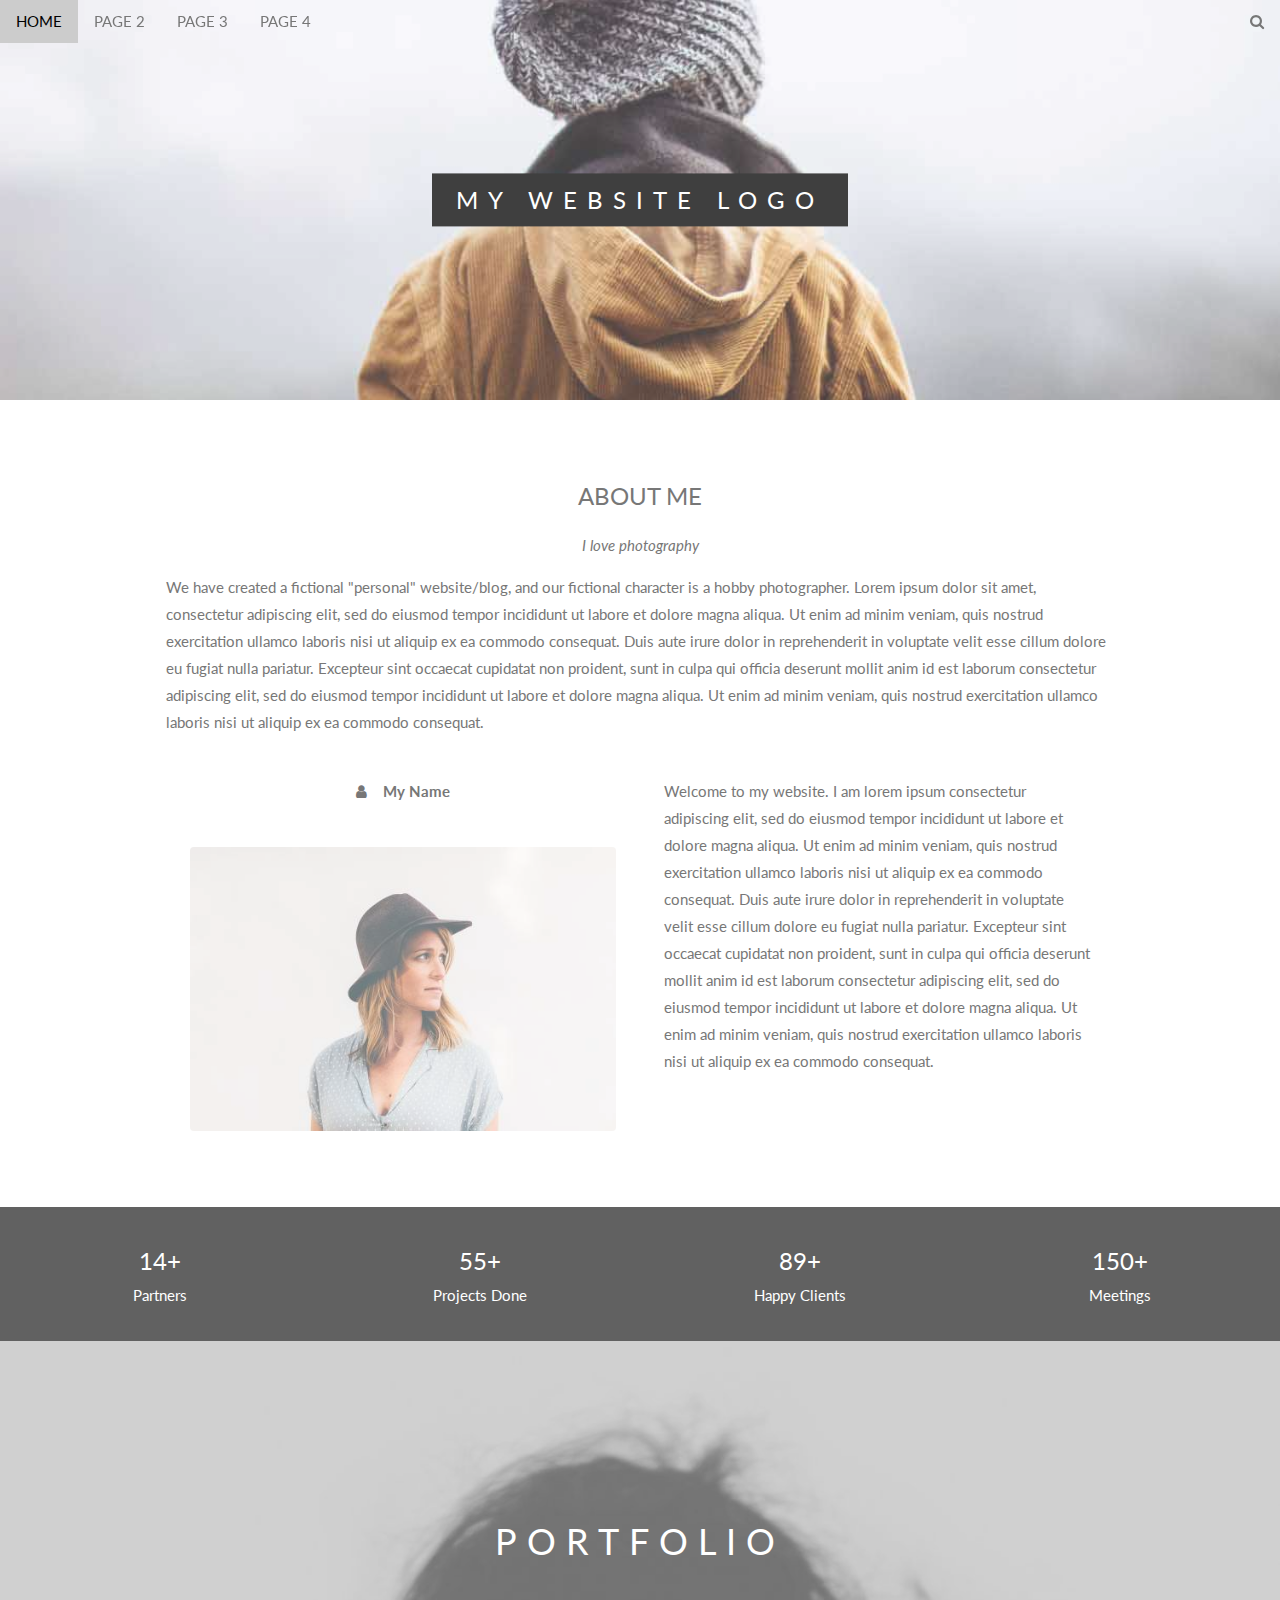
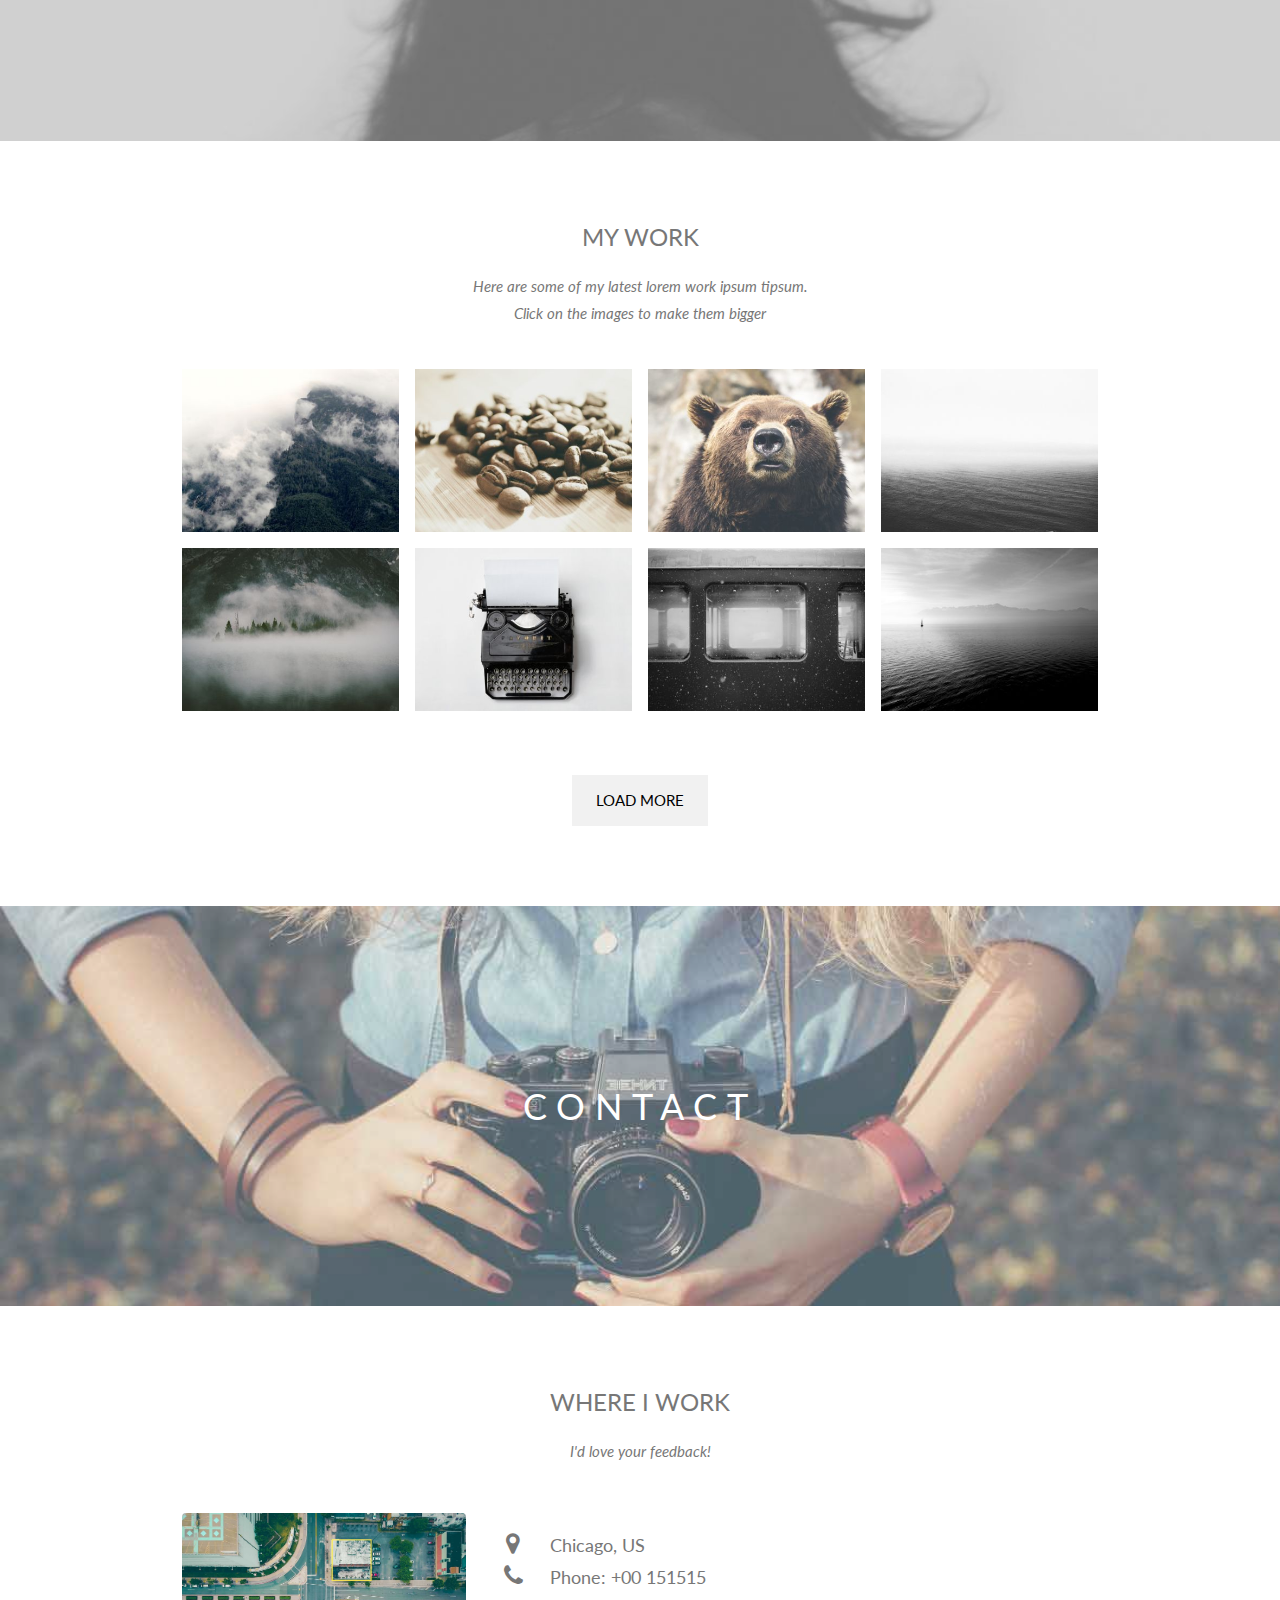
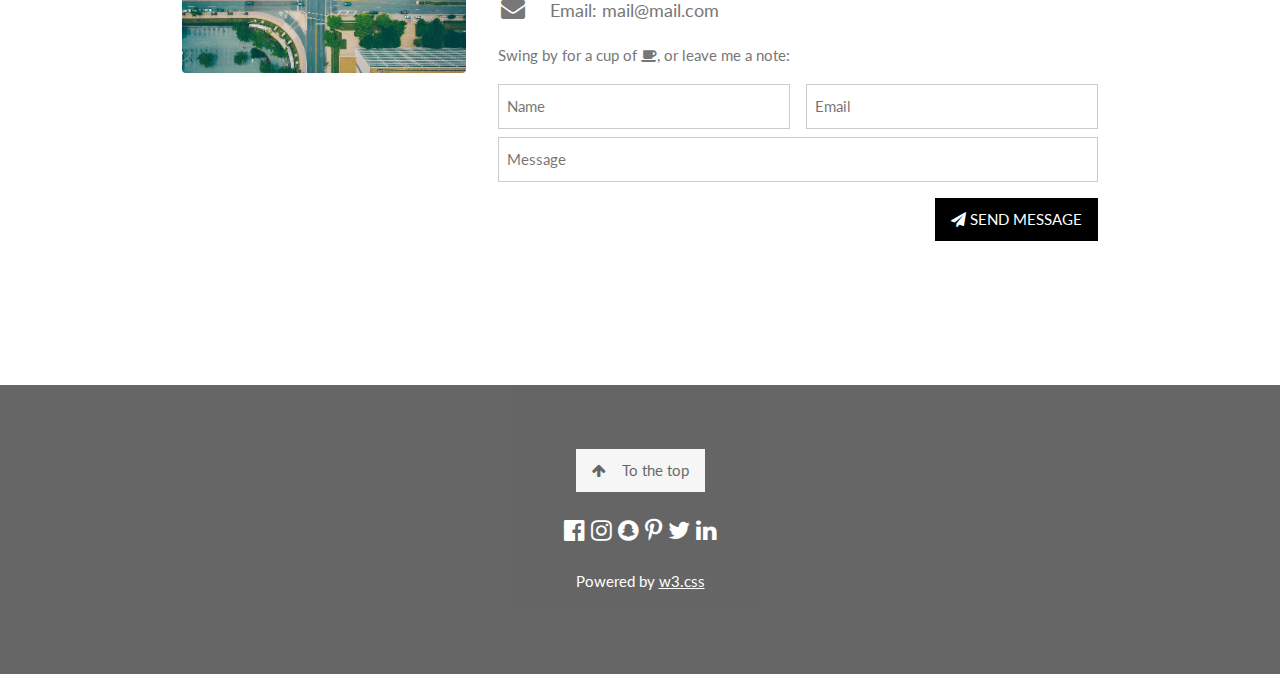
==== index.html @ d72f9e9c "Add files via upload" ====
<!DOCTYPE html>

<html>
<title>W3.CSS Template</title>
<meta charset="UTF-8">
<meta name="viewport" content="width=device-width, initial-scale=1">
<link rel="stylesheet" href="css/w3.css">
<link rel="stylesheet" href="css/extras.css">
<link rel="stylesheet" href="https://fonts.googleapis.com/css?family=Lato">
<link rel="stylesheet" href="https://cdnjs.cloudflare.com/ajax/libs/font-awesome/4.7.0/css/font-awesome.min.css">
<body>

<!-- Navbar (sit on top) -->
<div class="w3-top">
  <div class="w3-bar" id="myNavbar">
    <a class="w3-bar-item w3-button w3-hover-black w3-hide-medium w3-hide-large w3-right" href="javascript:void(0);" onclick="toggleFunction()" title="Toggle Navigation Menu">
      <i class="fa fa-bars"></i>
    </a>
    <a href="index.html" class="w3-bar-item w3-button">HOME</a>
    <a href="page2.html" class="w3-bar-item w3-button w3-hide-small">PAGE 2</a>
    <a href="page3.html" class="w3-bar-item w3-button w3-hide-small">PAGE 3</a>
    <a href="page4.html" class="w3-bar-item w3-button w3-hide-small">PAGE 4</a>
    <a href="#" class="w3-bar-item w3-button w3-hide-small w3-right w3-hover-red">
      <i class="fa fa-search"></i>
    </a>
  </div>

  <!-- Navbar on small screens -->
  <div id="navDemo" class="w3-bar-block w3-white w3-hide w3-hide-large w3-hide-medium">
    <a href="page2.html" class="w3-bar-item w3-button" onclick="toggleFunction()">PAGE 2</a>
    <a href="page3.html" class="w3-bar-item w3-button" onclick="toggleFunction()">PAGE 3</a>
    <a href="page4.html" class="w3-bar-item w3-button" onclick="toggleFunction()">PAGE 4</a>
    <a href="#" class="w3-bar-item w3-button">SEARCH</a>
  </div>
</div>

<!-- First Parallax Image with Logo Text -->
<div class="bgimg-1 w3-display-container w3-opacity-min" id="home">
  <div class="w3-display-middle" style="white-space:nowrap;">
    <span class="w3-center w3-padding-large w3-black w3-xlarge w3-wide w3-animate-opacity">MY <span class="w3-hide-small">WEBSITE</span> LOGO</span>
  </div>
</div>

<!-- Container (About Section) -->
<div class="w3-content w3-container w3-padding-64" id="about">
  <h3 class="w3-center">ABOUT ME</h3>
  <p class="w3-center"><em>I love photography</em></p>
  <p>We have created a fictional "personal" website/blog, and our fictional character is a hobby photographer. Lorem ipsum dolor sit amet, consectetur adipiscing elit, sed do eiusmod tempor incididunt ut labore et dolore magna aliqua. Ut enim ad minim veniam,
    quis nostrud exercitation ullamco laboris nisi ut aliquip ex ea commodo consequat. Duis aute irure dolor in reprehenderit in voluptate velit esse cillum dolore eu fugiat nulla pariatur. Excepteur sint occaecat cupidatat non proident, sunt in culpa
    qui officia deserunt mollit anim id est laborum consectetur adipiscing elit, sed do eiusmod tempor incididunt ut labore et dolore magna aliqua. Ut enim ad minim veniam, quis nostrud exercitation ullamco laboris nisi ut aliquip ex ea commodo consequat.</p>
  <div class="w3-row">
    <div class="w3-col m6 w3-center w3-padding-large">
      <p><b><i class="fa fa-user w3-margin-right"></i>My Name</b></p><br>
      <img src="images/avatar_hat.jpg" class="w3-round w3-image w3-opacity w3-hover-opacity-off" alt="Photo of Me" width="500" height="333">
    </div>

    <!-- Hide this text on small devices -->
    <div class="w3-col m6 w3-hide-small w3-padding-large">
      <p>Welcome to my website. I am lorem ipsum consectetur adipiscing elit, sed do eiusmod tempor incididunt ut labore et dolore magna aliqua. Ut enim ad minim veniam, quis nostrud exercitation ullamco laboris nisi ut aliquip ex ea commodo consequat. Duis aute irure
        dolor in reprehenderit in voluptate velit esse cillum dolore eu fugiat nulla pariatur. Excepteur sint occaecat cupidatat non proident, sunt in culpa qui officia deserunt mollit anim id est laborum consectetur adipiscing elit, sed do eiusmod tempor
        incididunt ut labore et dolore magna aliqua. Ut enim ad minim veniam, quis nostrud exercitation ullamco laboris nisi ut aliquip ex ea commodo consequat.</p>
    </div>
  </div>
</div>

<div class="w3-row w3-center w3-dark-grey w3-padding-16">
  <div class="w3-quarter w3-section">
    <span class="w3-xlarge">14+</span><br>
    Partners
  </div>
  <div class="w3-quarter w3-section">
    <span class="w3-xlarge">55+</span><br>
    Projects Done
  </div>
  <div class="w3-quarter w3-section">
    <span class="w3-xlarge">89+</span><br>
    Happy Clients
  </div>
  <div class="w3-quarter w3-section">
    <span class="w3-xlarge">150+</span><br>
    Meetings
  </div>
</div>

<!-- Second Parallax Image with Portfolio Text -->
<div class="bgimg-2 w3-display-container w3-opacity-min">
  <div class="w3-display-middle">
    <span class="w3-xxlarge w3-text-white w3-wide">PORTFOLIO</span>
  </div>
</div>

<!-- Container (Portfolio Section) -->
<div class="w3-content w3-container w3-padding-64" id="portfolio">
  <h3 class="w3-center">MY WORK</h3>
  <p class="w3-center"><em>Here are some of my latest lorem work ipsum tipsum.<br> Click on the images to make them bigger</em></p><br>

  <!-- Responsive Grid. Four columns on tablets, laptops and desktops. Will stack on mobile devices/small screens (100% width) -->
  <div class="w3-row-padding w3-center">
    <div class="w3-col m3">
      <img src="images/p1.jpg" style="width:100%" onclick="onClick(this)" class="w3-hover-opacity" alt="The mist over the mountains">
    </div>

    <div class="w3-col m3">
      <img src="images/p2.jpg" style="width:100%" onclick="onClick(this)" class="w3-hover-opacity" alt="Coffee beans">
    </div>

    <div class="w3-col m3">
      <img src="images/p3.jpg" style="width:100%" onclick="onClick(this)" class="w3-hover-opacity" alt="Bear closeup">
    </div>

    <div class="w3-col m3">
      <img src="images/p4.jpg" style="width:100%" onclick="onClick(this)" class="w3-hover-opacity" alt="Quiet ocean">
    </div>
  </div>

  <div class="w3-row-padding w3-center w3-section">
    <div class="w3-col m3">
      <img src="images/p5.jpg" style="width:100%" onclick="onClick(this)" class="w3-hover-opacity" alt="The mist">
    </div>

    <div class="w3-col m3">
      <img src="images/p6.jpg" style="width:100%" onclick="onClick(this)" class="w3-hover-opacity" alt="My beloved typewriter">
    </div>

    <div class="w3-col m3">
      <img src="images/p7.jpg" style="width:100%" onclick="onClick(this)" class="w3-hover-opacity" alt="Empty ghost train">
    </div>

    <div class="w3-col m3">
      <img src="images/p8.jpg" style="width:100%" onclick="onClick(this)" class="w3-hover-opacity" alt="Sailing">
    </div>
    <button class="w3-button w3-padding-large w3-light-grey" style="margin-top:64px">LOAD MORE</button>
  </div>
</div>

<!-- Modal for full size images on click-->
<div id="modal01" class="w3-modal w3-black" onclick="this.style.display='none'">
  <span class="w3-button w3-large w3-black w3-display-topright" title="Close Modal Image"><i class="fa fa-remove"></i></span>
  <div class="w3-modal-content w3-animate-zoom w3-center w3-transparent w3-padding-64">
    <img id="img01" class="w3-image">
    <p id="caption" class="w3-opacity w3-large"></p>
  </div>
</div>

<!-- Third Parallax Image with Portfolio Text -->
<div class="bgimg-3 w3-display-container w3-opacity-min">
  <div class="w3-display-middle">
     <span class="w3-xxlarge w3-text-white w3-wide">CONTACT</span>
  </div>
</div>

<!-- Container (Contact Section) -->
<div class="w3-content w3-container w3-padding-64" id="contact">
  <h3 class="w3-center">WHERE I WORK</h3>
  <p class="w3-center"><em>I'd love your feedback!</em></p>

  <div class="w3-row w3-padding-32 w3-section">
    <div class="w3-col m4 w3-container">
      <img src="images/map.jpg" class="w3-image w3-round" style="width:100%">
    </div>
    <div class="w3-col m8 w3-panel">
      <div class="w3-large w3-margin-bottom">
        <i class="fa fa-map-marker fa-fw w3-hover-text-black w3-xlarge w3-margin-right"></i> Chicago, US<br>
        <i class="fa fa-phone fa-fw w3-hover-text-black w3-xlarge w3-margin-right"></i> Phone: +00 151515<br>
        <i class="fa fa-envelope fa-fw w3-hover-text-black w3-xlarge w3-margin-right"></i> Email: mail@mail.com<br>
      </div>
      <p>Swing by for a cup of <i class="fa fa-coffee"></i>, or leave me a note:</p>
      <form action="/action_page.php" target="_blank">
        <div class="w3-row-padding" style="margin:0 -16px 8px -16px">
          <div class="w3-half">
            <input class="w3-input w3-border" type="text" placeholder="Name" required name="Name">
          </div>
          <div class="w3-half">
            <input class="w3-input w3-border" type="text" placeholder="Email" required name="Email">
          </div>
        </div>
        <input class="w3-input w3-border" type="text" placeholder="Message" required name="Message">
        <button class="w3-button w3-black w3-right w3-section" type="submit">
          <i class="fa fa-paper-plane"></i> SEND MESSAGE
        </button>
      </form>
    </div>
  </div>
</div>

<!-- Footer -->
<footer class="w3-center w3-black w3-padding-64 w3-opacity w3-hover-opacity-off">
  <a href="#home" class="w3-button w3-light-grey"><i class="fa fa-arrow-up w3-margin-right"></i>To the top</a>
  <div class="w3-xlarge w3-section">
    <i class="fa fa-facebook-official w3-hover-opacity"></i>
    <i class="fa fa-instagram w3-hover-opacity"></i>
    <i class="fa fa-snapchat w3-hover-opacity"></i>
    <i class="fa fa-pinterest-p w3-hover-opacity"></i>
    <i class="fa fa-twitter w3-hover-opacity"></i>
    <i class="fa fa-linkedin w3-hover-opacity"></i>
  </div>
  <p>Powered by <a href="https://www.w3schools.com/w3css/default.asp" title="W3.CSS" target="_blank" class="w3-hover-text-green">w3.css</a></p>
</footer>

<script>
// Modal Image Gallery
function onClick(element) {
  document.getElementById("img01").src = element.src;
  document.getElementById("modal01").style.display = "block";
  var captionText = document.getElementById("caption");
  captionText.innerHTML = element.alt;
}

// Change style of navbar on scroll
window.onscroll = function() {myFunction()};
function myFunction() {
    var navbar = document.getElementById("myNavbar");
    if (document.body.scrollTop > 100 || document.documentElement.scrollTop > 100) {
        navbar.className = "w3-bar" + " w3-card" + " w3-animate-top" + " w3-white";
    } else {
        navbar.className = navbar.className.replace(" w3-card w3-animate-top w3-white", "");
    }
}

// Used to toggle the menu on small screens when clicking on the menu button
function toggleFunction() {
    var x = document.getElementById("navDemo");
    if (x.className.indexOf("w3-show") == -1) {
        x.className += " w3-show";
    } else {
        x.className = x.className.replace(" w3-show", "");
    }
}
</script>

</body>
</html>
---- css/extras.css ----
body,h1,h2,h3,h4,h5,h6 {font-family: "Lato", sans-serif;}
body, html {
  height: 100%;
  color: #777;
  line-height: 1.8;
}

/* Create a Parallax Effect */
.bgimg-1, .bgimg-2, .bgimg-3 {
  background-attachment: fixed;
  background-position: center;
  background-repeat: no-repeat;
  background-size: cover;
}

/* First image (Logo. Full height) */
.bgimg-1 {
  background-image: url('../images/parallax1.jpg');
  min-height: 100%;
}

/* Second image (Portfolio) */
.bgimg-2 {
  background-image: url("../images/parallax2.jpg");
  min-height: 400px;
}

/* Third image (Contact) */
.bgimg-3 {
  background-image: url("../images/parallax3.jpg");
  min-height: 400px;
}

.w3-wide {letter-spacing: 10px;}
.w3-hover-opacity {cursor: pointer;}

/* Turn off parallax scrolling for tablets and phones */
@media only screen and (max-device-width: 1600px) {
  .bgimg-1, .bgimg-2, .bgimg-3 {
    background-attachment: scroll;
    min-height: 400px;
  }
}
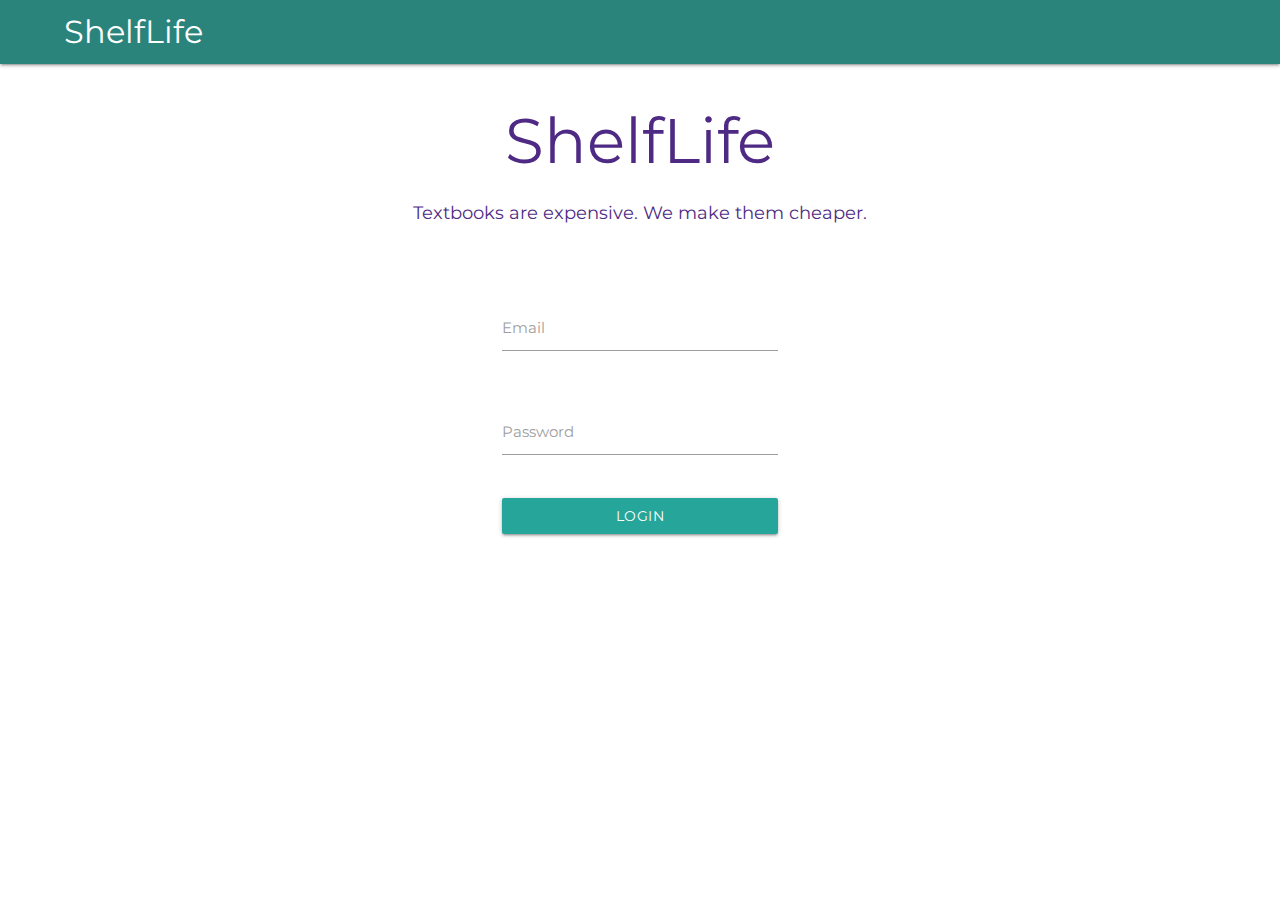
==== commit ab3f4365: "Changed login page" ====
--- a/index.html
+++ b/index.html
@@ -1,232 +1,48 @@
 <!DOCTYPE html>
+<html>
+  <head>
+    <meta charset="utf-8">
+    <title>ShelfLife Login</title>
+    <link rel="stylesheet" href="https://cdnjs.cloudflare.com/ajax/libs/materialize/1.0.0/css/materialize.min.css">
+    <link rel="stylesheet" type="text/css" href="css/index.css">
 
-<html>
-<title>W3.CSS Template</title>
-<meta charset="UTF-8">
-<meta name="viewport" content="width=device-width, initial-scale=1">
-<link rel="stylesheet" href="css/w3.css">
-<link rel="stylesheet" href="css/extras.css">
-<link rel="stylesheet" href="https://fonts.googleapis.com/css?family=Lato">
-<link rel="stylesheet" href="https://cdnjs.cloudflare.com/ajax/libs/font-awesome/4.7.0/css/font-awesome.min.css">
-<body>
+    <link href="https://fonts.googleapis.com/css?family=Montserrat:400,600" rel="stylesheet">
+  </head>
+  <body>
 
-<!-- Navbar (sit on top) -->
-<div class="w3-top">
-  <div class="w3-bar" id="myNavbar">
-    <a class="w3-bar-item w3-button w3-hover-black w3-hide-medium w3-hide-large w3-right" href="javascript:void(0);" onclick="toggleFunction()" title="Toggle Navigation Menu">
-      <i class="fa fa-bars"></i>
-    </a>
-    <a href="index.html" class="w3-bar-item w3-button">HOME</a>
-    <a href="page2.html" class="w3-bar-item w3-button w3-hide-small">PAGE 2</a>
-    <a href="page3.html" class="w3-bar-item w3-button w3-hide-small">PAGE 3</a>
-    <a href="page4.html" class="w3-bar-item w3-button w3-hide-small">PAGE 4</a>
-    <a href="#" class="w3-bar-item w3-button w3-hide-small w3-right w3-hover-red">
-      <i class="fa fa-search"></i>
-    </a>
-  </div>
+    <nav>
+      <div class="nav-wrapper">
+        <a href="#" class="brand-logo">ShelfLife</a>
+        <ul id="nav-mobile" class="right hide-on-med-and-down">
+        </ul>
+      </div>
+    </nav>
 
-  <!-- Navbar on small screens -->
-  <div id="navDemo" class="w3-bar-block w3-white w3-hide w3-hide-large w3-hide-medium">
-    <a href="page2.html" class="w3-bar-item w3-button" onclick="toggleFunction()">PAGE 2</a>
-    <a href="page3.html" class="w3-bar-item w3-button" onclick="toggleFunction()">PAGE 3</a>
-    <a href="page4.html" class="w3-bar-item w3-button" onclick="toggleFunction()">PAGE 4</a>
-    <a href="#" class="w3-bar-item w3-button">SEARCH</a>
-  </div>
-</div>
-
-<!-- First Parallax Image with Logo Text -->
-<div class="bgimg-1 w3-display-container w3-opacity-min" id="home">
-  <div class="w3-display-middle" style="white-space:nowrap;">
-    <span class="w3-center w3-padding-large w3-black w3-xlarge w3-wide w3-animate-opacity">MY <span class="w3-hide-small">WEBSITE</span> LOGO</span>
-  </div>
-</div>
-
-<!-- Container (About Section) -->
-<div class="w3-content w3-container w3-padding-64" id="about">
-  <h3 class="w3-center">ABOUT ME</h3>
-  <p class="w3-center"><em>I love photography</em></p>
-  <p>We have created a fictional "personal" website/blog, and our fictional character is a hobby photographer. Lorem ipsum dolor sit amet, consectetur adipiscing elit, sed do eiusmod tempor incididunt ut labore et dolore magna aliqua. Ut enim ad minim veniam,
-    quis nostrud exercitation ullamco laboris nisi ut aliquip ex ea commodo consequat. Duis aute irure dolor in reprehenderit in voluptate velit esse cillum dolore eu fugiat nulla pariatur. Excepteur sint occaecat cupidatat non proident, sunt in culpa
-    qui officia deserunt mollit anim id est laborum consectetur adipiscing elit, sed do eiusmod tempor incididunt ut labore et dolore magna aliqua. Ut enim ad minim veniam, quis nostrud exercitation ullamco laboris nisi ut aliquip ex ea commodo consequat.</p>
-  <div class="w3-row">
-    <div class="w3-col m6 w3-center w3-padding-large">
-      <p><b><i class="fa fa-user w3-margin-right"></i>My Name</b></p><br>
-      <img src="images/avatar_hat.jpg" class="w3-round w3-image w3-opacity w3-hover-opacity-off" alt="Photo of Me" width="500" height="333">
+    <div class="container">
+        <div id="landing-titles">
+          <h1>ShelfLife</h1>
+          <p>Textbooks are expensive. We make them cheaper.</p>
+        </div>
+        <div class="row">
+          <div class="input-field col s4 offset-s4">
+            <input id="email" type="email" class="validate">
+            <label for="email">Email</label>
+          </div>
+        </div>
+        <div class="row">
+          <div class="input-field col s4 offset-s4">
+            <input id="password" type="password" class="validate">
+            <label for="password">Password</label>
+          </div>
+        </div>
+      <div class="row">
+        <div class="col s4 offset-s4">
+          <a href="dashboard.html" class="waves-effect waves-light btn">Login</a>
+        </div>
+      </div>
     </div>
 
-    <!-- Hide this text on small devices -->
-    <div class="w3-col m6 w3-hide-small w3-padding-large">
-      <p>Welcome to my website. I am lorem ipsum consectetur adipiscing elit, sed do eiusmod tempor incididunt ut labore et dolore magna aliqua. Ut enim ad minim veniam, quis nostrud exercitation ullamco laboris nisi ut aliquip ex ea commodo consequat. Duis aute irure
-        dolor in reprehenderit in voluptate velit esse cillum dolore eu fugiat nulla pariatur. Excepteur sint occaecat cupidatat non proident, sunt in culpa qui officia deserunt mollit anim id est laborum consectetur adipiscing elit, sed do eiusmod tempor
-        incididunt ut labore et dolore magna aliqua. Ut enim ad minim veniam, quis nostrud exercitation ullamco laboris nisi ut aliquip ex ea commodo consequat.</p>
-    </div>
-  </div>
-</div>
 
-<div class="w3-row w3-center w3-dark-grey w3-padding-16">
-  <div class="w3-quarter w3-section">
-    <span class="w3-xlarge">14+</span><br>
-    Partners
-  </div>
-  <div class="w3-quarter w3-section">
-    <span class="w3-xlarge">55+</span><br>
-    Projects Done
-  </div>
-  <div class="w3-quarter w3-section">
-    <span class="w3-xlarge">89+</span><br>
-    Happy Clients
-  </div>
-  <div class="w3-quarter w3-section">
-    <span class="w3-xlarge">150+</span><br>
-    Meetings
-  </div>
-</div>
-
-<!-- Second Parallax Image with Portfolio Text -->
-<div class="bgimg-2 w3-display-container w3-opacity-min">
-  <div class="w3-display-middle">
-    <span class="w3-xxlarge w3-text-white w3-wide">PORTFOLIO</span>
-  </div>
-</div>
-
-<!-- Container (Portfolio Section) -->
-<div class="w3-content w3-container w3-padding-64" id="portfolio">
-  <h3 class="w3-center">MY WORK</h3>
-  <p class="w3-center"><em>Here are some of my latest lorem work ipsum tipsum.<br> Click on the images to make them bigger</em></p><br>
-
-  <!-- Responsive Grid. Four columns on tablets, laptops and desktops. Will stack on mobile devices/small screens (100% width) -->
-  <div class="w3-row-padding w3-center">
-    <div class="w3-col m3">
-      <img src="images/p1.jpg" style="width:100%" onclick="onClick(this)" class="w3-hover-opacity" alt="The mist over the mountains">
-    </div>
-
-    <div class="w3-col m3">
-      <img src="images/p2.jpg" style="width:100%" onclick="onClick(this)" class="w3-hover-opacity" alt="Coffee beans">
-    </div>
-
-    <div class="w3-col m3">
-      <img src="images/p3.jpg" style="width:100%" onclick="onClick(this)" class="w3-hover-opacity" alt="Bear closeup">
-    </div>
-
-    <div class="w3-col m3">
-      <img src="images/p4.jpg" style="width:100%" onclick="onClick(this)" class="w3-hover-opacity" alt="Quiet ocean">
-    </div>
-  </div>
-
-  <div class="w3-row-padding w3-center w3-section">
-    <div class="w3-col m3">
-      <img src="images/p5.jpg" style="width:100%" onclick="onClick(this)" class="w3-hover-opacity" alt="The mist">
-    </div>
-
-    <div class="w3-col m3">
-      <img src="images/p6.jpg" style="width:100%" onclick="onClick(this)" class="w3-hover-opacity" alt="My beloved typewriter">
-    </div>
-
-    <div class="w3-col m3">
-      <img src="images/p7.jpg" style="width:100%" onclick="onClick(this)" class="w3-hover-opacity" alt="Empty ghost train">
-    </div>
-
-    <div class="w3-col m3">
-      <img src="images/p8.jpg" style="width:100%" onclick="onClick(this)" class="w3-hover-opacity" alt="Sailing">
-    </div>
-    <button class="w3-button w3-padding-large w3-light-grey" style="margin-top:64px">LOAD MORE</button>
-  </div>
-</div>
-
-<!-- Modal for full size images on click-->
-<div id="modal01" class="w3-modal w3-black" onclick="this.style.display='none'">
-  <span class="w3-button w3-large w3-black w3-display-topright" title="Close Modal Image"><i class="fa fa-remove"></i></span>
-  <div class="w3-modal-content w3-animate-zoom w3-center w3-transparent w3-padding-64">
-    <img id="img01" class="w3-image">
-    <p id="caption" class="w3-opacity w3-large"></p>
-  </div>
-</div>
-
-<!-- Third Parallax Image with Portfolio Text -->
-<div class="bgimg-3 w3-display-container w3-opacity-min">
-  <div class="w3-display-middle">
-     <span class="w3-xxlarge w3-text-white w3-wide">CONTACT</span>
-  </div>
-</div>
-
-<!-- Container (Contact Section) -->
-<div class="w3-content w3-container w3-padding-64" id="contact">
-  <h3 class="w3-center">WHERE I WORK</h3>
-  <p class="w3-center"><em>I'd love your feedback!</em></p>
-
-  <div class="w3-row w3-padding-32 w3-section">
-    <div class="w3-col m4 w3-container">
-      <img src="images/map.jpg" class="w3-image w3-round" style="width:100%">
-    </div>
-    <div class="w3-col m8 w3-panel">
-      <div class="w3-large w3-margin-bottom">
-        <i class="fa fa-map-marker fa-fw w3-hover-text-black w3-xlarge w3-margin-right"></i> Chicago, US<br>
-        <i class="fa fa-phone fa-fw w3-hover-text-black w3-xlarge w3-margin-right"></i> Phone: +00 151515<br>
-        <i class="fa fa-envelope fa-fw w3-hover-text-black w3-xlarge w3-margin-right"></i> Email: mail@mail.com<br>
-      </div>
-      <p>Swing by for a cup of <i class="fa fa-coffee"></i>, or leave me a note:</p>
-      <form action="/action_page.php" target="_blank">
-        <div class="w3-row-padding" style="margin:0 -16px 8px -16px">
-          <div class="w3-half">
-            <input class="w3-input w3-border" type="text" placeholder="Name" required name="Name">
-          </div>
-          <div class="w3-half">
-            <input class="w3-input w3-border" type="text" placeholder="Email" required name="Email">
-          </div>
-        </div>
-        <input class="w3-input w3-border" type="text" placeholder="Message" required name="Message">
-        <button class="w3-button w3-black w3-right w3-section" type="submit">
-          <i class="fa fa-paper-plane"></i> SEND MESSAGE
-        </button>
-      </form>
-    </div>
-  </div>
-</div>
-
-<!-- Footer -->
-<footer class="w3-center w3-black w3-padding-64 w3-opacity w3-hover-opacity-off">
-  <a href="#home" class="w3-button w3-light-grey"><i class="fa fa-arrow-up w3-margin-right"></i>To the top</a>
-  <div class="w3-xlarge w3-section">
-    <i class="fa fa-facebook-official w3-hover-opacity"></i>
-    <i class="fa fa-instagram w3-hover-opacity"></i>
-    <i class="fa fa-snapchat w3-hover-opacity"></i>
-    <i class="fa fa-pinterest-p w3-hover-opacity"></i>
-    <i class="fa fa-twitter w3-hover-opacity"></i>
-    <i class="fa fa-linkedin w3-hover-opacity"></i>
-  </div>
-  <p>Powered by <a href="https://www.w3schools.com/w3css/default.asp" title="W3.CSS" target="_blank" class="w3-hover-text-green">w3.css</a></p>
-</footer>
-
-<script>
-// Modal Image Gallery
-function onClick(element) {
-  document.getElementById("img01").src = element.src;
-  document.getElementById("modal01").style.display = "block";
-  var captionText = document.getElementById("caption");
-  captionText.innerHTML = element.alt;
-}
-
-// Change style of navbar on scroll
-window.onscroll = function() {myFunction()};
-function myFunction() {
-    var navbar = document.getElementById("myNavbar");
-    if (document.body.scrollTop > 100 || document.documentElement.scrollTop > 100) {
-        navbar.className = "w3-bar" + " w3-card" + " w3-animate-top" + " w3-white";
-    } else {
-        navbar.className = navbar.className.replace(" w3-card w3-animate-top w3-white", "");
-    }
-}
-
-// Used to toggle the menu on small screens when clicking on the menu button
-function toggleFunction() {
-    var x = document.getElementById("navDemo");
-    if (x.className.indexOf("w3-show") == -1) {
-        x.className += " w3-show";
-    } else {
-        x.className = x.className.replace(" w3-show", "");
-    }
-}
-</script>
-
-</body>
+  <script src="https://cdnjs.cloudflare.com/ajax/libs/materialize/1.0.0/js/materialize.min.js"></script>
+  </body>
 </html>
--- a/css/index.css
+++ b/css/index.css
@@ -0,0 +1,32 @@
+body {
+  font-family: 'Montserrat', sans-serif;
+}
+
+.brand-logo {
+  margin: 0% 5%;
+}
+
+#landing-titles {
+  color: #4e2a84;
+  text-align: center;
+  padding-bottom: 5%;
+}
+
+#landing-titles p {
+  font-size: 1.2em;
+}
+
+.button-center {
+  text-align: center;
+}
+.btn {
+  width: 100%;
+}
+
+.center-login {
+  text-align: center;
+}
+
+.nav-wrapper {
+  background-color: #2a847b;
+}
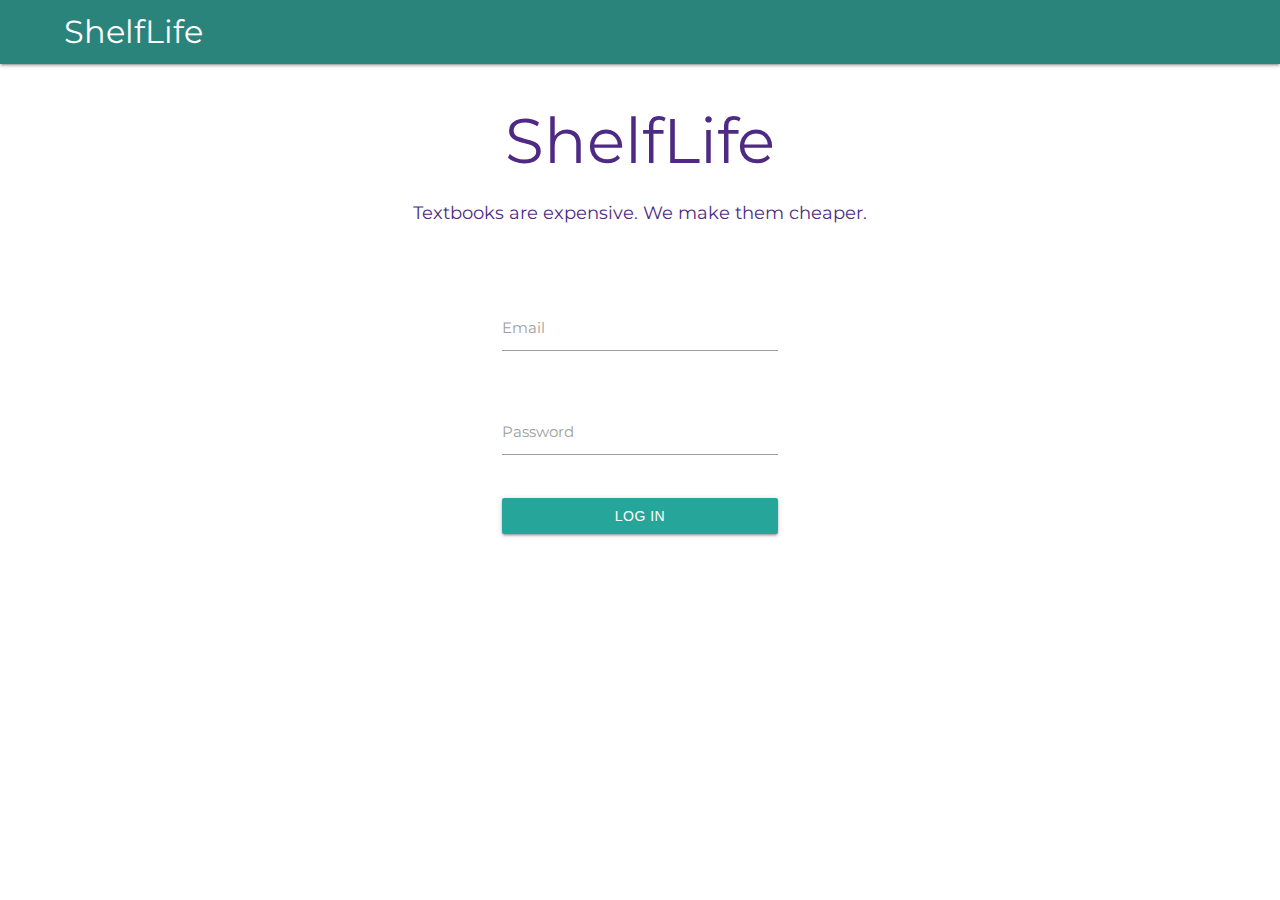
==== commit ba66ec74: "Changed whole flow and structure" ====
--- a/index.html
+++ b/index.html
@@ -1,48 +1,53 @@
 <!DOCTYPE html>
 <html>
-  <head>
-    <meta charset="utf-8">
-    <title>ShelfLife Login</title>
-    <link rel="stylesheet" href="https://cdnjs.cloudflare.com/ajax/libs/materialize/1.0.0/css/materialize.min.css">
-    <link rel="stylesheet" type="text/css" href="css/index.css">
 
-    <link href="https://fonts.googleapis.com/css?family=Montserrat:400,600" rel="stylesheet">
-  </head>
-  <body>
+<head>
+  <meta charset="utf-8">
+  <title>ShelfLife Login</title>
+  <link rel="stylesheet" href="https://cdnjs.cloudflare.com/ajax/libs/materialize/1.0.0/css/materialize.min.css">
+  <link rel="stylesheet" type="text/css" href="css/index.css">
 
-    <nav>
-      <div class="nav-wrapper">
-        <a href="#" class="brand-logo">ShelfLife</a>
-        <ul id="nav-mobile" class="right hide-on-med-and-down">
-        </ul>
-      </div>
-    </nav>
+  <link href="https://fonts.googleapis.com/css?family=Montserrat:400,600" rel="stylesheet">
+</head>
 
-    <div class="container">
-        <div id="landing-titles">
-          <h1>ShelfLife</h1>
-          <p>Textbooks are expensive. We make them cheaper.</p>
-        </div>
-        <div class="row">
-          <div class="input-field col s4 offset-s4">
-            <input id="email" type="email" class="validate">
-            <label for="email">Email</label>
-          </div>
-        </div>
-        <div class="row">
-          <div class="input-field col s4 offset-s4">
-            <input id="password" type="password" class="validate">
-            <label for="password">Password</label>
-          </div>
-        </div>
+<body>
+
+  <nav>
+    <div class="nav-wrapper">
+      <a href="#" class="brand-logo">ShelfLife</a>
+      <ul id="nav-mobile" class="right hide-on-med-and-down">
+      </ul>
+    </div>
+  </nav>
+
+  <div class="container">
+    <div id="landing-titles">
+      <h1>ShelfLife</h1>
+      <p>Textbooks are expensive. We make them cheaper.</p>
+    </div>
+    <form action="selling.html" method="get">
       <div class="row">
-        <div class="col s4 offset-s4">
-          <a href="dashboard.html" class="waves-effect waves-light btn">Login</a>
+        <div class="input-field col s4 offset-s4">
+          <input id="email" type="email" class="validate" required>
+          <label for="email">Email</label>
         </div>
       </div>
-    </div>
+      <div class="row">
+        <div class="input-field col s4 offset-s4">
+          <input id="password" type="password" class="validate" required>
+          <label for="password">Password</label>
+        </div>
+      </div>
+      <div class="row">
+        <div class="button-center col s4 offset-s4">
+          <button class="waves-effect waves-light btn" type="submit">Log in</button>
+        </div>
+      </div>
+    </form>
+  </div>
 
 
   <script src="https://cdnjs.cloudflare.com/ajax/libs/materialize/1.0.0/js/materialize.min.js"></script>
-  </body>
+</body>
+
 </html>
--- a/css/index.css
+++ b/css/index.css
@@ -19,8 +19,9 @@
 .button-center {
   text-align: center;
 }
-.btn {
-  width: 100%;
+
+button[type="submit"] {
+  width:100%;
 }
 
 .center-login {
